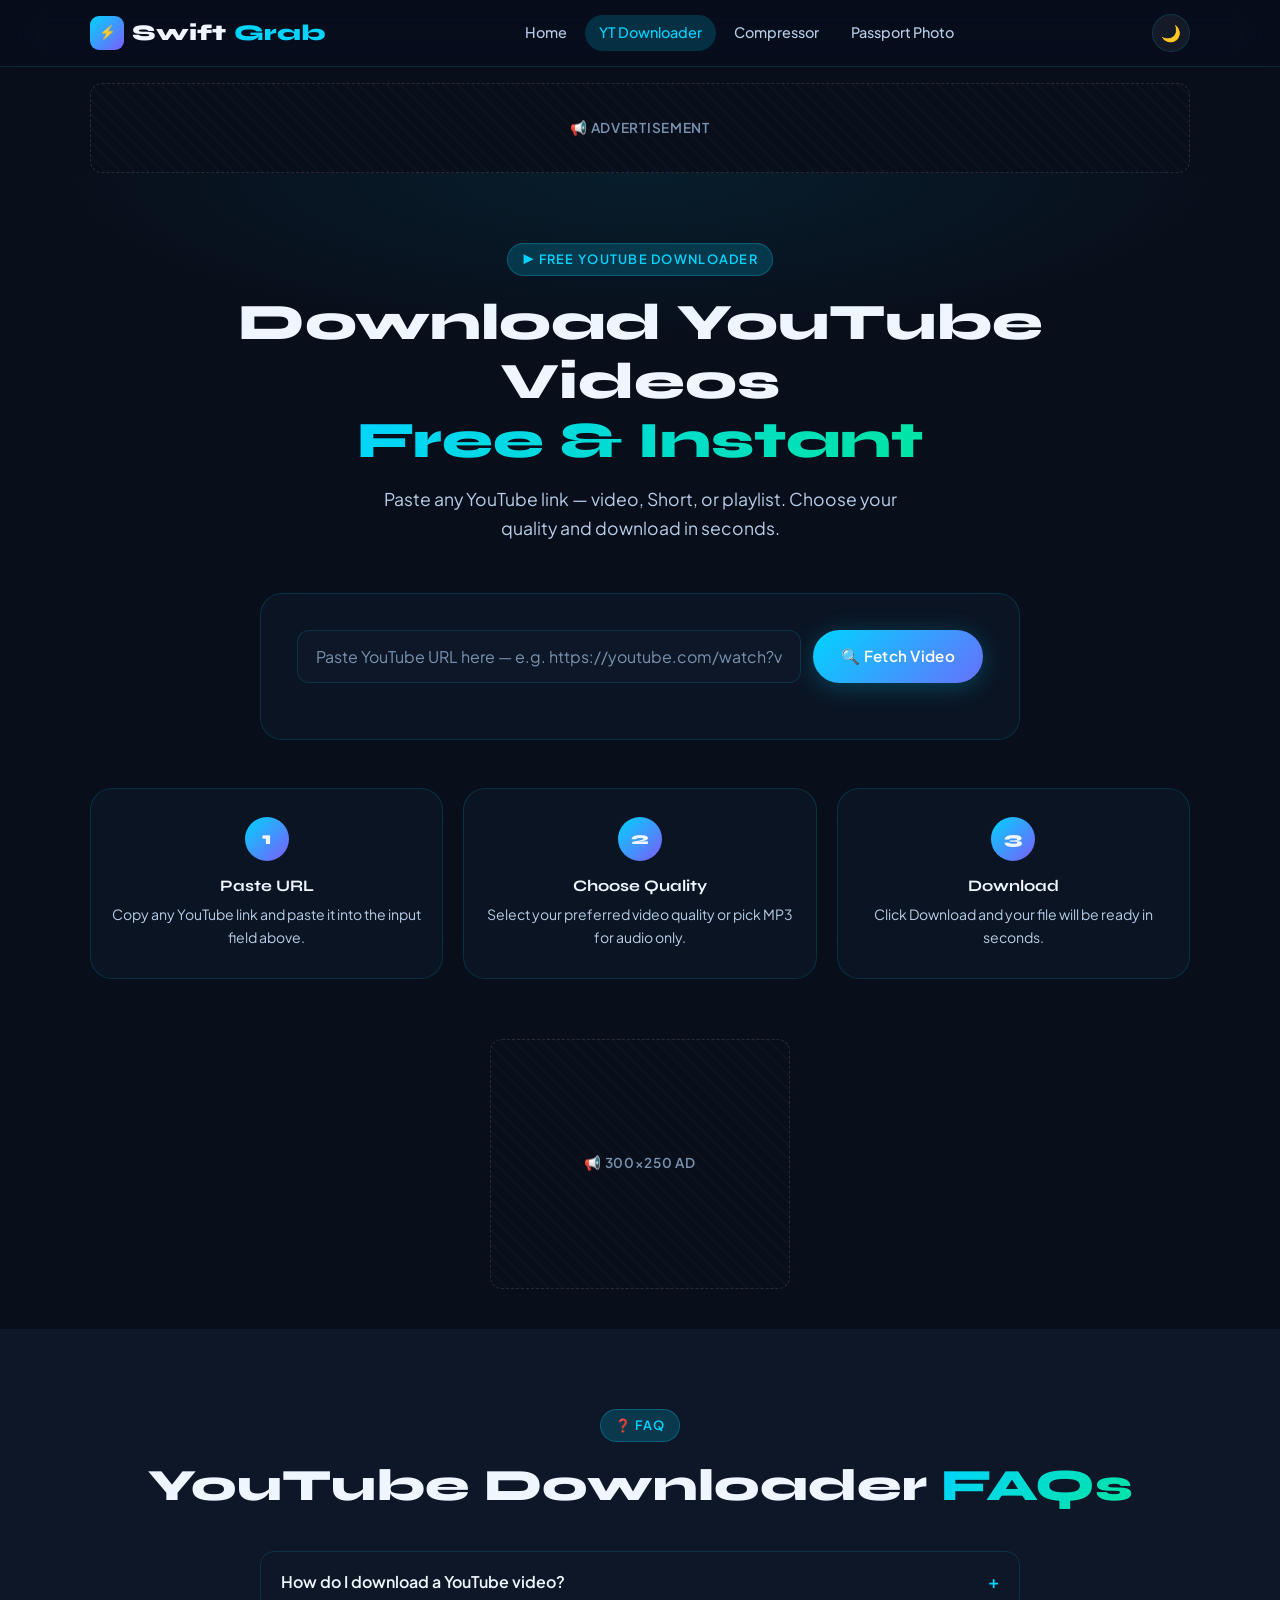
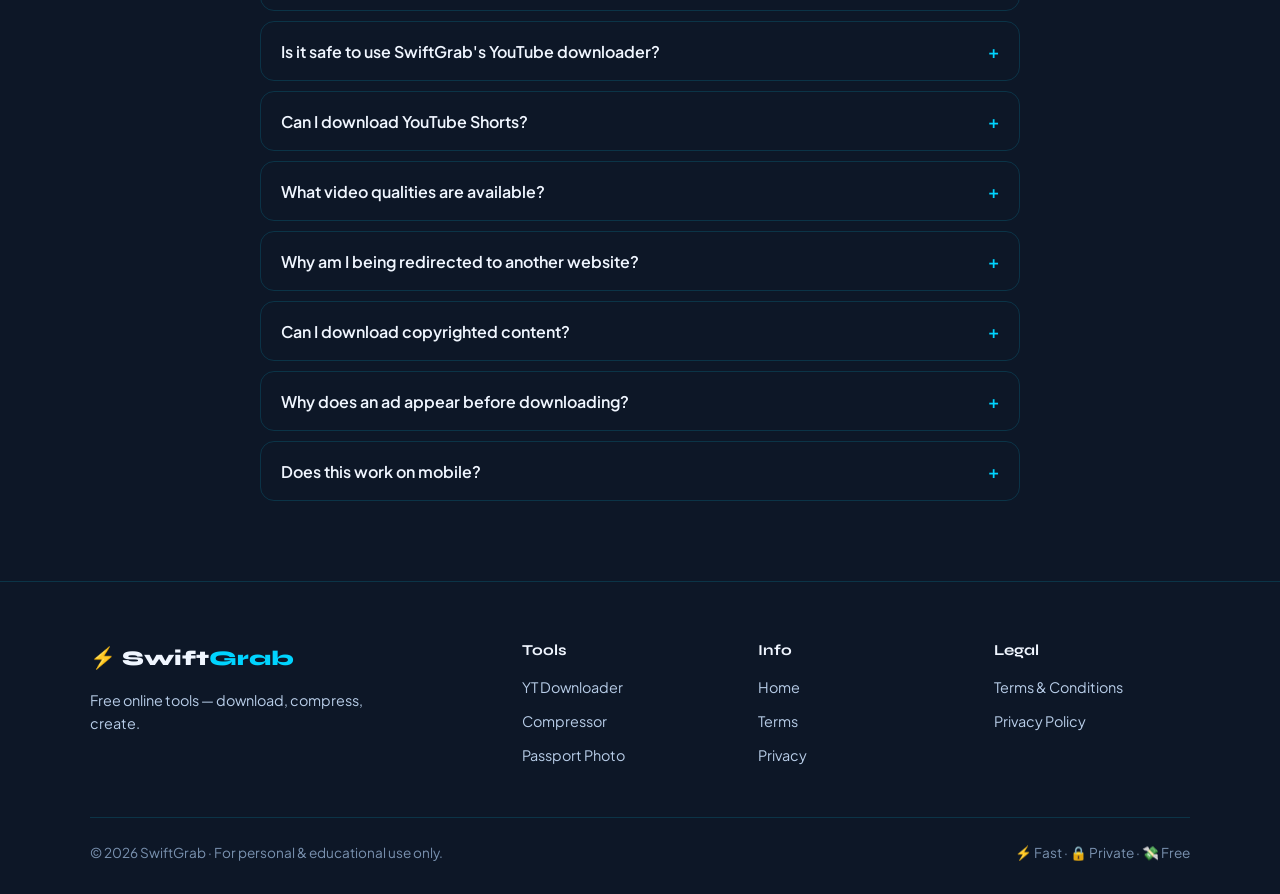
==== youtube.html @ 82a843e1 "Add files via upload" ====
<!DOCTYPE html>
<html lang="en">
<head>
  <meta charset="UTF-8" />
  <meta name="viewport" content="width=device-width, initial-scale=1.0" />
  <title>YouTube Video Downloader — Download HD Videos Free | SwiftGrab</title>
  <meta name="description" content="Download YouTube videos in 144p, 360p, 720p, 1080p or MP3 audio format. Free, fast, no registration required. Works with YouTube Shorts and playlists." />
  <meta name="keywords" content="youtube downloader, download youtube video, youtube to mp3, youtube hd download, free youtube downloader, download shorts" />
  <link rel="canonical" href="https://swiftgrab.app/youtube.html" />
  <meta property="og:title" content="YouTube Downloader — SwiftGrab" />
  <meta property="og:description" content="Download YouTube videos in any quality — free and instant." />
  <script type="application/ld+json">
  {"@context":"https://schema.org","@type":"FAQPage","mainEntity":[
    {"@type":"Question","name":"How do I download a YouTube video?","acceptedAnswer":{"@type":"Answer","text":"Paste the YouTube video URL into SwiftGrab's downloader, click Fetch, choose your desired quality, and click Download."}},
    {"@type":"Question","name":"Is it safe to use YouTube downloaders?","acceptedAnswer":{"@type":"Answer","text":"SwiftGrab is safe to use. We do not install anything on your device and never store your data. We redirect you to trusted download services."}}
  ]}</script>
    <!-- PWA Meta -->
  <link rel="manifest" href="manifest.json" />
  <meta name="theme-color" content="#00d4ff" />
  <meta name="mobile-web-app-capable" content="yes" />
  <meta name="apple-mobile-web-app-capable" content="yes" />
  <meta name="apple-mobile-web-app-status-bar-style" content="black-translucent" />
  <meta name="apple-mobile-web-app-title" content="SwiftGrab" />
  <link rel="apple-touch-icon" href="icons/icon-192.png" />
  <link rel="icon" type="image/png" sizes="192x192" href="icons/icon-192.png" />
  <link rel="stylesheet" href="shared.css" />
  <style>
    /* ── Tool box ── */
    .tool-box {
      background: var(--card-bg); border: 1px solid var(--border);
      border-radius: var(--radius-lg); padding: 36px;
      backdrop-filter: blur(24px); max-width: 760px; margin: 0 auto;
    }
    .url-row {
      display: flex; gap: 12px; margin-bottom: 20px;
    }
    .url-row .input-wrap { flex: 1; }
    .url-row input { border-radius: 12px; padding: 15px 18px; font-size:1rem; }

    /* Preview */
    .preview-box {
      display: none;
      background: var(--navy3); border-radius: var(--radius);
      overflow: hidden; margin-bottom: 24px;
      border: 1px solid var(--border);
      animation: fadeUp .4s ease;
    }
    .preview-box.show { display: block; }
    .preview-inner { display: flex; gap: 0; }
    .preview-thumb {
      width: 200px; flex-shrink: 0; position: relative; overflow: hidden;
    }
    .preview-thumb img { width: 100%; height: 100%; object-fit: cover; display: block; }
    .preview-thumb .play-icon {
      position: absolute; inset: 0; display: flex; align-items: center; justify-content: center;
      background: rgba(0,0,0,.4); font-size: 2.5rem;
    }
    .preview-info { padding: 18px 20px; flex: 1; }
    .preview-info h3 { font-size: 1rem; font-weight: 700; margin-bottom: 8px; color: var(--white); }
    .preview-info .meta { font-size: .82rem; color: var(--white3); margin-bottom: 14px; }
    .yt-badge {
      display: inline-flex; align-items: center; gap: 6px;
      background: #ff0000; color: #fff; border-radius: 6px;
      font-size: .75rem; font-weight: 700; padding: 3px 10px;
    }

    /* Quality buttons */
    .quality-section { margin-bottom: 24px; }
    .quality-label { font-size: .82rem; font-weight: 600; color: var(--white3); text-transform: uppercase; letter-spacing: .08em; margin-bottom: 12px; }
    .quality-grid  { display: flex; flex-wrap: wrap; gap: 10px; }
    .q-btn {
      display: flex; align-items: center; gap: 8px;
      background: var(--navy2); border: 1.5px solid var(--border);
      border-radius: 10px; padding: 11px 18px; cursor: pointer;
      transition: all var(--transition); color: var(--white); font-family: var(--font-body);
    }
    .q-btn:hover, .q-btn.selected {
      border-color: var(--cyan); background: var(--cyan-glow); color: var(--cyan);
    }
    .q-btn .badge {
      font-size: .7rem; background: rgba(255,255,255,.1); border-radius: 4px;
      padding: 2px 6px; font-weight: 700;
    }
    .q-btn.mp3-btn .badge { background: rgba(0,229,160,.15); color: var(--green); }

    /* Download action */
    .dl-action { display: flex; gap: 12px; align-items: center; flex-wrap: wrap; }

    /* Copy link */
    .copy-row { display: flex; gap: 10px; margin-top: 16px; }
    .copy-row input { font-size: .85rem; padding: 10px 14px; }

    /* Steps */
    .steps { display: grid; grid-template-columns: repeat(3,1fr); gap: 20px; margin-top: 48px; }
    .step-card { text-align: center; padding: 28px 20px; }
    .step-num {
      width: 44px; height: 44px; border-radius: 50%; margin: 0 auto 16px;
      display: flex; align-items: center; justify-content: center;
      background: linear-gradient(135deg, var(--cyan), var(--purple));
      font-weight: 800; font-family: var(--font-display); font-size: 1.1rem;
    }
    .step-card h3 { font-size: 1rem; font-weight: 700; margin-bottom: 8px; }
    .step-card p  { font-size: .88rem; color: var(--white2); }

    /* FAQ */
    .faq-grid { display: flex; flex-direction: column; gap: 10px; max-width: 760px; margin: 0 auto; }

    @media(max-width:600px) {
      .url-row { flex-direction: column; }
      .preview-inner { flex-direction: column; }
      .preview-thumb { width: 100%; height: 180px; }
      .steps { grid-template-columns: 1fr; }
      .tool-box { padding: 20px 16px; }
    }
  </style>
</head>
<body>

<!-- ── HEADER ── -->
<header class="site-header">
  <div class="container">
    <nav class="nav">
      <a href="index.html" class="logo">
        <div class="logo-icon">⚡</div>
        Swift<span>Grab</span>
      </a>
      <div class="nav-links">
        <a href="index.html">Home</a>
        <a href="youtube.html" class="active">YT Downloader</a>
        <a href="compress.html">Compressor</a>
        <a href="passport.html">Passport Photo</a>
      </div>
      <div class="nav-actions">
        <button class="theme-btn" onclick="toggleTheme()" title="Toggle theme">🌙</button>
        <button class="hamburger" id="hamburger"><span></span><span></span><span></span></button>
      </div>
    </nav>
  </div>
  <div class="mobile-nav" id="mobile-nav">
    <a href="index.html">🏠 Home</a>
    <a href="youtube.html">▶️ YT Downloader</a>
    <a href="compress.html">🗜️ Image Compressor</a>
    <a href="passport.html">📷 Passport Photo</a>
  </div>
</header>

<!-- ── AD BANNER ── -->
<div class="container" style="padding-top:16px;">
  <div class="ad-banner ad-banner-728">📢 Advertisement</div>
</div>

<!-- ── HERO ── -->
<div class="page-hero">
  <div class="container">
    <div class="section-label">▶️ Free YouTube Downloader</div>
    <h1>Download YouTube Videos<br><span class="grad">Free & Instant</span></h1>
    <p>Paste any YouTube link — video, Short, or playlist. Choose your quality and download in seconds.</p>
  </div>
</div>

<!-- ── MAIN TOOL ── -->
<section style="padding: 0 0 60px;">
  <div class="container">

    <div class="tool-box">
      <!-- URL Input -->
      <div class="url-row">
        <div class="input-wrap" style="flex:1;">
          <input type="url" id="yt-url" placeholder="Paste YouTube URL here — e.g. https://youtube.com/watch?v=..." autocomplete="off" />
        </div>
        <button class="btn btn-primary" id="fetch-btn" style="white-space:nowrap;" onclick="fetchVideo()">
          🔍 Fetch Video
        </button>
      </div>

      <!-- Validation message -->
      <div id="url-error" style="color:#ff5c7a;font-size:.88rem;margin-bottom:12px;display:none;"></div>

      <!-- Preview Box -->
      <div class="preview-box" id="preview-box">
        <div class="preview-inner">
          <div class="preview-thumb">
            <img id="thumb-img" src="" alt="Video thumbnail" loading="lazy" />
            <div class="play-icon">▶</div>
          </div>
          <div class="preview-info">
            <div class="yt-badge">▶ YouTube</div>
            <h3 id="video-title" style="margin-top:10px;">Loading title...</h3>
            <div class="meta" id="video-meta">Video detected • Ready to download</div>
            <div style="font-size:.8rem;color:var(--white3);" id="video-id-show"></div>
          </div>
        </div>
      </div>

      <!-- Quality Selector -->
      <div class="quality-section" id="quality-section" style="display:none;">
        <div class="quality-label">📥 Select Quality</div>
        <div class="quality-grid" id="quality-grid">
          <button class="q-btn" data-quality="144p" onclick="selectQuality(this)">
            🎬 <strong>144p</strong> <span class="badge">Low</span>
          </button>
          <button class="q-btn" data-quality="360p" onclick="selectQuality(this)">
            🎬 <strong>360p</strong> <span class="badge">SD</span>
          </button>
          <button class="q-btn selected" data-quality="720p" onclick="selectQuality(this)">
            🎬 <strong>720p</strong> <span class="badge">HD</span>
          </button>
          <button class="q-btn" data-quality="1080p" onclick="selectQuality(this)">
            🎬 <strong>1080p</strong> <span class="badge">Full HD</span>
          </button>
          <button class="q-btn mp3-btn" data-quality="mp3" onclick="selectQuality(this)">
            🎵 <strong>MP3</strong> <span class="badge">Audio</span>
          </button>
        </div>
      </div>

      <!-- Download Actions -->
      <div id="dl-section" style="display:none;">
        <div class="dl-action">
          <button class="btn btn-primary" style="font-size:1rem;padding:14px 28px;" onclick="startDownload()">
            📥 Download Now
          </button>
          <button class="btn btn-ghost" onclick="copyVideoLink()">
            🔗 Copy Link
          </button>
          <button class="btn btn-ghost" onclick="resetTool()">
            🔄 New Video
          </button>
        </div>

        <!-- Info note -->
        <div style="margin-top:16px;padding:12px 16px;background:rgba(255,193,7,.07);border:1px solid rgba(255,193,7,.2);border-radius:10px;font-size:.85rem;color:#ffd84d;">
          ℹ️ You'll be redirected to a trusted downloader service. An ad may appear briefly before download starts.
        </div>
      </div>
    </div>

    <!-- How it works -->
    <div class="steps">
      <div class="card step-card anim-up d1">
        <div class="step-num">1</div>
        <h3>Paste URL</h3>
        <p>Copy any YouTube link and paste it into the input field above.</p>
      </div>
      <div class="card step-card anim-up d2">
        <div class="step-num">2</div>
        <h3>Choose Quality</h3>
        <p>Select your preferred video quality or pick MP3 for audio only.</p>
      </div>
      <div class="card step-card anim-up d3">
        <div class="step-num">3</div>
        <h3>Download</h3>
        <p>Click Download and your file will be ready in seconds.</p>
      </div>
    </div>
  </div>
</section>

<!-- ── AD SIDEBAR SIMULATION ── -->
<div class="container" style="margin-bottom:40px;">
  <div class="ad-banner ad-banner-300" style="max-width:300px;margin:0 auto;">📢 300×250 Ad</div>
</div>

<!-- ── FAQ ── -->
<section class="section" style="background:var(--navy2);">
  <div class="container">
    <div class="text-center" style="margin-bottom:40px;">
      <div class="section-label">❓ FAQ</div>
      <h2 class="section-title">YouTube Downloader <span class="grad">FAQs</span></h2>
    </div>
    <div class="faq-grid">
      <div class="faq-item"><button class="faq-q">How do I download a YouTube video? <span class="icon">+</span></button><div class="faq-a">Simply paste the YouTube URL into the box above, click "Fetch Video", choose your quality (144p to 1080p or MP3), then click Download. You'll be redirected to our download partner.</div></div>
      <div class="faq-item"><button class="faq-q">Is it safe to use SwiftGrab's YouTube downloader? <span class="icon">+</span></button><div class="faq-a">Yes, completely safe. We don't install anything on your device. We validate the URL client-side and redirect you to a trusted downloader service (SaveFrom.net) to complete the download.</div></div>
      <div class="faq-item"><button class="faq-q">Can I download YouTube Shorts? <span class="icon">+</span></button><div class="faq-a">Absolutely! SwiftGrab supports regular YouTube videos, Shorts, and playlist URLs. Just paste the Shorts link and it works the same way.</div></div>
      <div class="faq-item"><button class="faq-q">What video qualities are available? <span class="icon">+</span></button><div class="faq-a">We offer 144p, 360p, 720p (HD), and 1080p (Full HD) video formats, as well as MP3 audio extraction — all at no cost.</div></div>
      <div class="faq-item"><button class="faq-q">Why am I being redirected to another website? <span class="icon">+</span></button><div class="faq-a">SwiftGrab is a browser-based tool. For actual downloading, we partner with trusted external services that handle the download process. This keeps SwiftGrab fast, lightweight, and free.</div></div>
      <div class="faq-item"><button class="faq-q">Can I download copyrighted content? <span class="icon">+</span></button><div class="faq-a">SwiftGrab is intended for personal and educational use only. Please respect YouTube's Terms of Service and content creators' intellectual property rights. Do not distribute downloaded content.</div></div>
      <div class="faq-item"><button class="faq-q">Why does an ad appear before downloading? <span class="icon">+</span></button><div class="faq-a">Ads help us keep SwiftGrab free for everyone. The ad closes after a few seconds and your download proceeds automatically. We appreciate your support!</div></div>
      <div class="faq-item"><button class="faq-q">Does this work on mobile? <span class="icon">+</span></button><div class="faq-a">Yes! SwiftGrab's YouTube downloader is fully mobile-optimized. It works on Android, iPhone, and any modern mobile browser.</div></div>
    </div>
  </div>
</section>

<!-- ── FOOTER ── -->
<footer class="site-footer">
  <div class="container">
    <div class="footer-grid">
      <div>
        <div class="footer-logo-text">⚡ Swift<span style="color:var(--cyan)">Grab</span></div>
        <p style="font-size:.9rem;color:var(--white2);max-width:280px;">Free online tools — download, compress, create.</p>
      </div>
      <div class="footer-col"><h4>Tools</h4><ul class="footer-links"><li><a href="youtube.html">YT Downloader</a></li><li><a href="compress.html">Compressor</a></li><li><a href="passport.html">Passport Photo</a></li></ul></div>
      <div class="footer-col"><h4>Info</h4><ul class="footer-links"><li><a href="index.html">Home</a></li><li><a href="terms.html">Terms</a></li><li><a href="privacy.html">Privacy</a></li></ul></div>
      <div class="footer-col"><h4>Legal</h4><ul class="footer-links"><li><a href="terms.html">Terms & Conditions</a></li><li><a href="privacy.html">Privacy Policy</a></li></ul></div>
    </div>
    <div class="footer-bottom">
      <p>© 2026 SwiftGrab · For personal & educational use only.</p>
      <p>⚡ Fast · 🔒 Private · 💸 Free</p>
    </div>
  </div>
</footer>

<!-- ── AD MODAL ── -->
<div class="modal-overlay" id="ad-modal">
  <div class="modal-box">
    <button class="modal-close" id="ad-close-btn">✕</button>
    <div style="text-align:center;margin-bottom:20px;">
      <div style="font-size:.75rem;font-weight:700;letter-spacing:.1em;text-transform:uppercase;color:var(--white3);margin-bottom:4px;">Advertisement</div>
      <h3 style="font-size:1.1rem;font-weight:700;">Preparing your download...</h3>
    </div>
    <!-- Fake ad banner -->
    <div class="ad-banner ad-banner-300" style="margin-bottom:20px;">
      📢 Your Ad Here — 300×250
    </div>
    <div style="text-align:center;">
      <div style="font-size:.85rem;color:var(--white2);margin-bottom:12px;" id="ad-timer">Close in 3s</div>
      <div class="progress-wrap" style="max-width:200px;margin:0 auto 16px;">
        <div class="progress-bar" id="ad-progress" style="width:0%;"></div>
      </div>
      <p style="font-size:.8rem;color:var(--white3);">Ads keep SwiftGrab free for everyone. Thank you! 🙏</p>
    </div>
  </div>
</div>

<div id="toast-container"></div>
<script src="shared.js"></script>
<script src="pwa.js"></script>
<script>
/* ── YouTube Downloader Logic ── */

let selectedQuality = '720p';
let currentVideoUrl = '';
let currentVideoId  = '';

// Fetch video preview
function fetchVideo() {
  const input = document.getElementById('yt-url');
  const url   = input.value.trim();
  const errEl = document.getElementById('url-error');

  // Reset error
  errEl.style.display = 'none';
  errEl.textContent = '';

  if (!url) {
    errEl.textContent = '⚠️ Please enter a YouTube URL first.';
    errEl.style.display = 'block';
    input.focus();
    return;
  }

  if (!isValidYouTubeUrl(url)) {
    errEl.textContent = '❌ Invalid URL. Please enter a valid YouTube link (youtube.com or youtu.be).';
    errEl.style.display = 'block';
    return;
  }

  const videoId = extractYouTubeId(url);
  if (!videoId) {
    errEl.textContent = '❌ Could not extract video ID. Please check the URL format.';
    errEl.style.display = 'block';
    return;
  }

  currentVideoUrl = url;
  currentVideoId  = videoId;

  // Show loading state on button
  const btn = document.getElementById('fetch-btn');
  btn.innerHTML = '<span class="spinner"></span> Fetching...';
  btn.disabled = true;

  // Simulate fetch delay (thumbnail load)
  setTimeout(() => {
    showPreview(videoId, url);
    btn.innerHTML = '🔍 Fetch Video';
    btn.disabled  = false;
  }, 900);
}

function showPreview(videoId, url) {
  // Thumbnail from YouTube CDN
  const thumb = `https://img.youtube.com/vi/${videoId}/maxresdefault.jpg`;
  document.getElementById('thumb-img').src = thumb;
  document.getElementById('thumb-img').onerror = function() {
    this.src = `https://img.youtube.com/vi/${videoId}/hqdefault.jpg`;
  };

  // Title simulation (real title needs backend/API)
  const titles = [
    'Amazing Video — Watch Now',
    'Top 10 Things You Must Know',
    'How To Master This Skill Fast',
    'Viral Video 2024',
    'This Will Change Your Life'
  ];
  const title = titles[Math.floor(Math.random() * titles.length)];
  document.getElementById('video-title').textContent = title;
  document.getElementById('video-meta').textContent  = `ID: ${videoId} · Ready to download`;
  document.getElementById('video-id-show').textContent = url.length > 50 ? url.slice(0,55)+'…' : url;

  // Show sections
  document.getElementById('preview-box').classList.add('show');
  document.getElementById('quality-section').style.display = 'block';
  document.getElementById('dl-section').style.display = 'block';

  // Scroll to preview
  document.getElementById('preview-box').scrollIntoView({ behavior: 'smooth', block: 'nearest' });
  showToast('✅ Video found! Choose quality and download.', 'success');
}

function selectQuality(btn) {
  document.querySelectorAll('.q-btn').forEach(b => b.classList.remove('selected'));
  btn.classList.add('selected');
  selectedQuality = btn.dataset.quality;
}

async function startDownload() {
  if (!currentVideoUrl) {
    showToast('Please fetch a video first.', 'warn');
    return;
  }

  // Show ad modal, wait for close
  animateAdProgress();
  await showAdModal({ seconds: 3 });

  // Redirect to SaveFrom.net
  const encoded = encodeURIComponent(currentVideoUrl);
  const redirectUrl = `https://en.savefrom.net/#url=${encoded}`;

  showToast('🚀 Redirecting to download...', 'info', 2500);

  // Small delay for toast visibility
  setTimeout(() => {
    window.open(redirectUrl, '_blank');
  }, 600);
}

function animateAdProgress() {
  const bar = document.getElementById('ad-progress');
  if (!bar) return;
  bar.style.width = '0%';
  let pct = 0;
  const interval = setInterval(() => {
    pct += 2.2;
    bar.style.width = Math.min(pct, 100) + '%';
    if (pct >= 100) clearInterval(interval);
  }, 66);
}

function copyVideoLink() {
  if (!currentVideoUrl) { showToast('No video loaded yet.', 'warn'); return; }
  copyToClipboard(currentVideoUrl, '🔗 Video link copied to clipboard!');
}

function resetTool() {
  document.getElementById('yt-url').value = '';
  document.getElementById('preview-box').classList.remove('show');
  document.getElementById('quality-section').style.display = 'none';
  document.getElementById('dl-section').style.display = 'none';
  document.getElementById('url-error').style.display = 'none';
  currentVideoUrl = ''; currentVideoId = '';
  // Re-select 720p default
  document.querySelectorAll('.q-btn').forEach(b => b.classList.remove('selected'));
  document.querySelector('[data-quality="720p"]').classList.add('selected');
  selectedQuality = '720p';
}

// Allow pressing Enter to fetch
document.addEventListener('DOMContentLoaded', () => {
  document.getElementById('yt-url').addEventListener('keydown', e => {
    if (e.key === 'Enter') fetchVideo();
  });
});
</script>
</body>
</html>
---- shared.css ----
/* ============================================================
   SwiftGrab — Shared Styles
   Brand: Deep navy + electric cyan + warm white
   Font: Syne (display) + Plus Jakarta Sans (body)
   ============================================================ */

@import url('https://fonts.googleapis.com/css2?family=Syne:wght@400;600;700;800&family=Plus+Jakarta+Sans:wght@300;400;500;600;700&display=swap');

/* ── Reset & Root ── */
*, *::before, *::after { box-sizing: border-box; margin: 0; padding: 0; }

:root {
  --navy:      #080e1a;
  --navy2:     #0d1727;
  --navy3:     #162035;
  --cyan:      #00d4ff;
  --cyan2:     #00b8e0;
  --cyan-glow: rgba(0,212,255,.18);
  --green:     #00e5a0;
  --purple:    #7c5cfc;
  --white:     #f0f6ff;
  --white2:    #b8cde8;
  --white3:    #7a92b0;
  --card-bg:   rgba(13,23,39,.75);
  --border:    rgba(0,212,255,.15);
  --radius:    14px;
  --radius-lg: 22px;
  --shadow:    0 8px 40px rgba(0,0,0,.45);
  --font-display: 'Syne', sans-serif;
  --font-body:    'Plus Jakarta Sans', sans-serif;
  --transition:   .22s cubic-bezier(.4,0,.2,1);
}

html { scroll-behavior: smooth; }

body {
  font-family: var(--font-body);
  background: var(--navy);
  color: var(--white);
  min-height: 100vh;
  line-height: 1.65;
  -webkit-font-smoothing: antialiased;
  overflow-x: hidden;
}

/* ── Typography ── */
h1,h2,h3,h4 { font-family: var(--font-display); line-height: 1.15; }
a { color: var(--cyan); text-decoration: none; transition: color var(--transition); }
a:hover { color: var(--cyan2); }
p { color: var(--white2); }

/* ── Utility ── */
.container { max-width: 1140px; margin: 0 auto; padding: 0 20px; }
.section    { padding: 80px 0; }
.flex       { display: flex; align-items: center; }
.gap-2      { gap: 8px; }
.gap-4      { gap: 16px; }
.gap-6      { gap: 24px; }
.grid       { display: grid; }
.text-center{ text-align: center; }

/* ── Gradient text ── */
.grad {
  background: linear-gradient(135deg, var(--cyan) 0%, var(--green) 100%);
  -webkit-background-clip: text;
  -webkit-text-fill-color: transparent;
  background-clip: text;
}

/* ── Buttons ── */
.btn {
  display: inline-flex; align-items: center; justify-content: center; gap: 8px;
  font-family: var(--font-body); font-weight: 600; font-size: .95rem;
  padding: 12px 28px; border-radius: 100px; border: none;
  cursor: pointer; transition: all var(--transition); letter-spacing: .02em;
  text-decoration: none;
}
.btn-primary {
  background: linear-gradient(135deg, var(--cyan) 0%, var(--purple) 120%);
  color: #fff; box-shadow: 0 4px 24px rgba(0,212,255,.25);
}
.btn-primary:hover {
  transform: translateY(-2px); box-shadow: 0 8px 32px rgba(0,212,255,.4);
  color: #fff;
}
.btn-outline {
  background: transparent; color: var(--cyan);
  border: 1.5px solid var(--cyan); backdrop-filter: blur(8px);
}
.btn-outline:hover {
  background: var(--cyan-glow); color: var(--cyan);
  transform: translateY(-2px);
}
.btn-ghost {
  background: rgba(255,255,255,.06); color: var(--white);
  border: 1.5px solid var(--border);
}
.btn-ghost:hover {
  background: rgba(255,255,255,.11); color: var(--cyan);
}
.btn:active { transform: scale(.97); }

/* ── Cards ── */
.card {
  background: var(--card-bg);
  border: 1px solid var(--border);
  border-radius: var(--radius-lg);
  padding: 28px;
  backdrop-filter: blur(20px);
  transition: all var(--transition);
  position: relative; overflow: hidden;
}
.card::before {
  content: ''; position: absolute; inset: 0;
  background: linear-gradient(135deg, var(--cyan-glow) 0%, transparent 60%);
  opacity: 0; transition: opacity var(--transition);
}
.card:hover { transform: translateY(-4px); border-color: rgba(0,212,255,.35); }
.card:hover::before { opacity: 1; }

/* ── Header / Nav ── */
.site-header {
  position: sticky; top: 0; z-index: 900;
  background: rgba(8,14,26,.85);
  backdrop-filter: blur(20px) saturate(180%);
  border-bottom: 1px solid var(--border);
  padding: 14px 0;
}
.nav { display: flex; align-items: center; justify-content: space-between; gap: 20px; }

.logo {
  font-family: var(--font-display); font-size: 1.4rem; font-weight: 800;
  color: var(--white); text-decoration: none; display: flex; align-items: center; gap: 8px;
}
.logo-icon {
  width: 34px; height: 34px; border-radius: 9px;
  background: linear-gradient(135deg, var(--cyan), var(--purple));
  display: flex; align-items: center; justify-content: center;
  font-size: .85rem; flex-shrink: 0;
}
.logo span { color: var(--cyan); }

.nav-links { display: flex; align-items: center; gap: 4px; }
.nav-links a {
  color: var(--white2); font-size: .9rem; font-weight: 500;
  padding: 6px 14px; border-radius: 100px;
  transition: all var(--transition); text-decoration: none;
}
.nav-links a:hover, .nav-links a.active {
  color: var(--cyan); background: var(--cyan-glow);
}

.nav-actions { display: flex; align-items: center; gap: 10px; }

/* Dark mode toggle */
.theme-btn {
  width: 38px; height: 38px; border-radius: 50%;
  background: rgba(255,255,255,.06); border: 1px solid var(--border);
  cursor: pointer; display: flex; align-items: center; justify-content: center;
  font-size: 1rem; transition: all var(--transition); color: var(--white);
}
.theme-btn:hover { background: var(--cyan-glow); color: var(--cyan); }

/* Hamburger */
.hamburger {
  display: none; flex-direction: column; gap: 5px;
  background: none; border: none; cursor: pointer; padding: 6px;
}
.hamburger span {
  display: block; width: 22px; height: 2px;
  background: var(--white); border-radius: 2px;
  transition: all var(--transition);
}

/* Mobile nav */
.mobile-nav {
  display: none; flex-direction: column; gap: 4px;
  padding: 12px 16px 16px;
  border-top: 1px solid var(--border);
  background: rgba(8,14,26,.97);
}
.mobile-nav.open { display: flex; }
.mobile-nav a {
  color: var(--white2); padding: 10px 14px; border-radius: 10px;
  font-weight: 500; transition: all var(--transition); text-decoration: none;
}
.mobile-nav a:hover { color: var(--cyan); background: var(--cyan-glow); }

/* ── Section headings ── */
.section-label {
  display: inline-flex; align-items: center; gap: 7px;
  font-size: .8rem; font-weight: 600; letter-spacing: .1em;
  text-transform: uppercase; color: var(--cyan);
  background: var(--cyan-glow); padding: 5px 14px; border-radius: 100px;
  border: 1px solid rgba(0,212,255,.25); margin-bottom: 18px;
}
.section-title { font-size: clamp(1.9rem, 4vw, 2.8rem); font-weight: 800; margin-bottom: 14px; }
.section-sub   { font-size: 1.05rem; color: var(--white2); max-width: 560px; }

/* ── Input ── */
.input-wrap {
  position: relative;
}
.input-wrap input, .input-wrap select, textarea {
  width: 100%; background: var(--navy2);
  border: 1.5px solid var(--border); border-radius: 12px;
  padding: 14px 18px; color: var(--white); font-family: var(--font-body);
  font-size: .95rem; outline: none; transition: border-color var(--transition);
}
.input-wrap input::placeholder { color: var(--white3); }
.input-wrap input:focus, .input-wrap select:focus {
  border-color: var(--cyan); box-shadow: 0 0 0 3px var(--cyan-glow);
}
select option { background: var(--navy2); }

/* ── Ad Placeholder ── */
.ad-banner {
  background: repeating-linear-gradient(
    45deg, rgba(255,255,255,.02) 0px, rgba(255,255,255,.02) 2px,
    transparent 2px, transparent 10px);
  border: 1.5px dashed rgba(255,255,255,.12);
  border-radius: 12px; display: flex; align-items: center; justify-content: center;
  color: var(--white3); font-size: .85rem; letter-spacing: .05em;
  text-transform: uppercase; font-weight: 600; gap: 8px;
}
.ad-banner-728 { height: 90px; }
.ad-banner-300 { height: 250px; }

/* ── Modal / Ad Popup ── */
.modal-overlay {
  position: fixed; inset: 0; z-index: 9999;
  background: rgba(0,0,0,.75); backdrop-filter: blur(8px);
  display: flex; align-items: center; justify-content: center;
  opacity: 0; pointer-events: none;
  transition: opacity .3s;
}
.modal-overlay.open { opacity: 1; pointer-events: all; }
.modal-box {
  background: var(--navy2); border: 1px solid var(--border);
  border-radius: var(--radius-lg); padding: 32px; max-width: 480px; width: 90%;
  transform: translateY(20px) scale(.97);
  transition: transform .3s cubic-bezier(.34,1.56,.64,1);
  position: relative;
}
.modal-overlay.open .modal-box { transform: none; }
.modal-close {
  position: absolute; top: 14px; right: 14px;
  width: 32px; height: 32px; border-radius: 50%;
  background: rgba(255,255,255,.08); border: 1px solid var(--border);
  color: var(--white); cursor: pointer; font-size: 1rem;
  display: flex; align-items: center; justify-content: center;
  transition: all var(--transition);
}
.modal-close:hover { background: rgba(255,255,255,.15); }

/* ── Toast ── */
#toast-container {
  position: fixed; bottom: 24px; right: 24px; z-index: 99999;
  display: flex; flex-direction: column; gap: 10px;
}
.toast {
  display: flex; align-items: center; gap: 10px;
  background: var(--navy3); border: 1px solid var(--border);
  border-left: 3px solid var(--cyan); border-radius: 10px;
  padding: 13px 18px; font-size: .9rem; font-weight: 500;
  box-shadow: var(--shadow); min-width: 260px; max-width: 360px;
  animation: toastIn .35s cubic-bezier(.34,1.56,.64,1);
}
.toast.success { border-left-color: var(--green); }
.toast.error   { border-left-color: #ff5c7a; }
@keyframes toastIn { from { opacity:0; transform: translateX(30px); } to { opacity:1; transform:none; } }
@keyframes toastOut { to { opacity:0; transform: translateX(30px); } }

/* ── FAQ ── */
.faq-item {
  border: 1px solid var(--border); border-radius: var(--radius);
  overflow: hidden; transition: border-color var(--transition);
}
.faq-item:hover { border-color: rgba(0,212,255,.3); }
.faq-q {
  width: 100%; background: none; border: none; color: var(--white);
  font-family: var(--font-body); font-size: 1rem; font-weight: 600;
  padding: 18px 20px; text-align: left; cursor: pointer;
  display: flex; align-items: center; justify-content: space-between; gap: 12px;
}
.faq-q .icon { font-size: 1.1rem; color: var(--cyan); flex-shrink: 0; transition: transform var(--transition); }
.faq-q.open .icon { transform: rotate(45deg); }
.faq-a {
  max-height: 0; overflow: hidden;
  transition: max-height .4s cubic-bezier(.4,0,.2,1), padding var(--transition);
  padding: 0 20px; color: var(--white2); font-size: .95rem;
}
.faq-a.open { max-height: 300px; padding: 0 20px 18px; }

/* ── Footer ── */
.site-footer {
  border-top: 1px solid var(--border);
  padding: 60px 0 30px;
  background: var(--navy2);
}
.footer-grid {
  display: grid;
  grid-template-columns: 2fr 1fr 1fr 1fr;
  gap: 40px; margin-bottom: 48px;
}
.footer-logo-text { font-family: var(--font-display); font-weight: 800; font-size: 1.3rem; margin-bottom: 12px; }
.footer-links { list-style: none; display: flex; flex-direction: column; gap: 8px; }
.footer-links li a { color: var(--white2); font-size: .9rem; transition: color var(--transition); }
.footer-links li a:hover { color: var(--cyan); }
.footer-col h4 { font-family: var(--font-display); font-size: .95rem; font-weight: 700; color: var(--white); margin-bottom: 14px; }
.footer-bottom { border-top: 1px solid var(--border); padding-top: 24px; display: flex; align-items: center; justify-content: space-between; flex-wrap: wrap; gap: 10px; }
.footer-bottom p { font-size: .85rem; color: var(--white3); }

/* ── Progress bar ── */
.progress-wrap { background: rgba(255,255,255,.07); border-radius: 100px; height: 8px; overflow: hidden; }
.progress-bar  { height: 100%; border-radius: 100px; background: linear-gradient(90deg, var(--cyan), var(--green)); transition: width .4s ease; }

/* ── Spinner ── */
.spinner {
  width: 22px; height: 22px; border-radius: 50%;
  border: 2.5px solid rgba(255,255,255,.15);
  border-top-color: var(--cyan);
  animation: spin .7s linear infinite; display: inline-block;
}
@keyframes spin { to { transform: rotate(360deg); } }

/* ── Page hero (inner pages) ── */
.page-hero {
  padding: 70px 0 50px;
  text-align: center;
  position: relative;
}
.page-hero::before {
  content:''; position: absolute; inset: 0;
  background: radial-gradient(ellipse 70% 60% at 50% 0%, rgba(0,212,255,.08) 0%, transparent 70%);
  pointer-events: none;
}
.page-hero h1 { font-size: clamp(2rem, 5vw, 3.2rem); font-weight: 800; margin-bottom: 14px; }
.page-hero p  { font-size: 1.1rem; color: var(--white2); max-width: 560px; margin: 0 auto; }

/* ── Responsive ── */
@media (max-width: 900px) {
  .footer-grid { grid-template-columns: 1fr 1fr; }
  .nav-links { display: none; }
  .hamburger { display: flex; }
}
@media (max-width: 600px) {
  .footer-grid { grid-template-columns: 1fr; }
  .section { padding: 56px 0; }
  .footer-bottom { flex-direction: column; text-align: center; }
}

/* ── Light mode ── */
body.light {
  --navy:    #f2f7ff;
  --navy2:   #e8f0fb;
  --navy3:   #dce8f7;
  --white:   #0f1c2e;
  --white2:  #3a5070;
  --white3:  #7090b0;
  --card-bg: rgba(255,255,255,.85);
  --border:  rgba(0,150,200,.18);
  --shadow:  0 8px 40px rgba(0,50,100,.12);
}
body.light .site-header { background: rgba(242,247,255,.9); }
body.light .site-footer  { background: var(--navy2); }
body.light .ad-banner    { background: repeating-linear-gradient(45deg,rgba(0,0,0,.02) 0,rgba(0,0,0,.02) 2px,transparent 2px,transparent 10px); }
body.light .faq-q { color: var(--white); }

/* ── Animations ── */
@keyframes fadeUp { from { opacity:0; transform: translateY(28px); } to { opacity:1; transform:none; } }
.anim-up { opacity: 0; animation: fadeUp .65s cubic-bezier(.4,0,.2,1) forwards; }
.anim-up.d1 { animation-delay: .1s; } .anim-up.d2 { animation-delay: .2s; }
.anim-up.d3 { animation-delay: .3s; } .anim-up.d4 { animation-delay: .4s; }

@keyframes pulse-glow {
  0%, 100% { box-shadow: 0 0 20px rgba(0,212,255,.2); }
  50%       { box-shadow: 0 0 40px rgba(0,212,255,.45); }
}

/* ── Testimonials ── */
.testimonial-card {
  background: var(--card-bg); border: 1px solid var(--border);
  border-radius: var(--radius-lg); padding: 26px;
  backdrop-filter: blur(20px);
}
.stars { color: #ffd84d; font-size: 1rem; letter-spacing: 2px; margin-bottom: 12px; }
.testimonial-text { color: var(--white2); font-size: .95rem; margin-bottom: 18px; }
.testimonial-author { display: flex; align-items: center; gap: 12px; }
.avatar {
  width: 42px; height: 42px; border-radius: 50%;
  display: flex; align-items: center; justify-content: center;
  font-size: 1.1rem; font-weight: 700; font-family: var(--font-display);
}

/* ── Result box ── */
.result-box {
  background: var(--navy3); border: 1px solid var(--border);
  border-radius: var(--radius-lg); padding: 24px;
}
.stat-row { display: flex; justify-content: space-between; align-items: center; padding: 8px 0; border-bottom: 1px solid var(--border); }
.stat-row:last-child { border-bottom: none; }
.stat-label { color: var(--white3); font-size: .88rem; }
.stat-val   { font-weight: 700; font-size: .95rem; }

/* ============================================================
   SwiftGrab — PWA Styles
   Added: 2026 | App-mode UI, bottom nav, splash screen
   ============================================================ */

/* ── Splash Screen ── */
#sg-splash {
  position: fixed; inset: 0; z-index: 99999;
  background: var(--navy);
  display: flex; align-items: center; justify-content: center;
  transition: opacity .5s ease, transform .5s ease;
}
#sg-splash.sg-splash-fade {
  opacity: 0;
  pointer-events: none;
}
.sg-splash-inner {
  text-align: center;
  animation: splashIn .5s cubic-bezier(.34,1.56,.64,1) both;
}
@keyframes splashIn {
  from { opacity: 0; transform: scale(.8) translateY(20px); }
  to   { opacity: 1; transform: none; }
}
.sg-splash-icon {
  width: 90px; height: 90px; border-radius: 24px;
  background: linear-gradient(135deg, var(--cyan), var(--purple));
  display: flex; align-items: center; justify-content: center;
  font-size: 2.8rem; margin: 0 auto 18px;
  box-shadow: 0 0 60px rgba(0,212,255,.4);
  animation: splashGlow 1.5s ease-in-out infinite;
}
@keyframes splashGlow {
  0%,100% { box-shadow: 0 0 40px rgba(0,212,255,.3); }
  50%      { box-shadow: 0 0 70px rgba(0,212,255,.6); }
}
.sg-splash-name {
  font-family: var(--font-display); font-size: 2rem; font-weight: 800;
  color: var(--white); margin-bottom: 28px;
}
.sg-splash-name span { color: var(--cyan); }
.sg-splash-loader {
  width: 160px; height: 3px; background: rgba(255,255,255,.1);
  border-radius: 100px; margin: 0 auto; overflow: hidden;
}
.sg-splash-bar {
  height: 100%;
  background: linear-gradient(90deg, var(--cyan), var(--purple));
  border-radius: 100px;
  animation: splashLoad 1.3s ease forwards;
}
@keyframes splashLoad {
  from { width: 0; }
  to   { width: 100%; }
}

/* ── Bottom Navigation (PWA only) ── */
#pwa-bottom-nav {
  position: fixed; bottom: 0; left: 0; right: 0;
  height: calc(64px + env(safe-area-inset-bottom));
  padding-bottom: env(safe-area-inset-bottom);
  z-index: 1000;
  background: rgba(8,14,26,.95);
  backdrop-filter: blur(20px) saturate(180%);
  border-top: 1px solid var(--border);
  display: flex; align-items: stretch;
  box-shadow: 0 -8px 32px rgba(0,0,0,.4);
}
.pwa-nav-item {
  flex: 1; display: flex; flex-direction: column;
  align-items: center; justify-content: center; gap: 4px;
  color: var(--white3); text-decoration: none;
  font-size: .68rem; font-weight: 600; letter-spacing: .02em;
  padding: 8px 4px; border-radius: 0;
  transition: color var(--transition), background var(--transition);
  position: relative;
}
.pwa-nav-item::before {
  content: '';
  position: absolute; top: 0; left: 20%; right: 20%; height: 2px;
  background: var(--cyan); border-radius: 0 0 4px 4px;
  opacity: 0; transition: opacity var(--transition);
}
.pwa-nav-item.active {
  color: var(--cyan);
}
.pwa-nav-item.active::before { opacity: 1; }
.pwa-nav-item:hover { color: var(--white2); background: rgba(255,255,255,.04); }
.pwa-nav-icon { font-size: 1.4rem; line-height: 1; }
.pwa-nav-label { font-size: .65rem; font-weight: 600; }

/* ── PWA Mode — header simplification ── */
body.pwa-mode .site-header {
  background: rgba(8,14,26,.98);
  border-bottom: 1px solid rgba(0,212,255,.2);
}
body.pwa-mode .site-header { padding: 10px 0; }

/* Safe area support for header in PWA */
body.pwa-mode .site-header {
  padding-top: calc(10px + env(safe-area-inset-top));
}

/* ── Install App Button ── */
#pwa-install-btn {
  display: none;
  align-items: center; gap: 10px;
  background: linear-gradient(135deg, rgba(0,212,255,.15), rgba(124,92,252,.15));
  border: 1.5px solid rgba(0,212,255,.4);
  color: var(--cyan);
  padding: 11px 24px; border-radius: 100px;
  font-family: var(--font-body); font-size: .9rem; font-weight: 700;
  cursor: pointer; letter-spacing: .02em;
  transition: all .3s cubic-bezier(.34,1.56,.64,1);
  position: relative; overflow: hidden;
  animation: installPulse 2.5s ease-in-out infinite;
}
@keyframes installPulse {
  0%,100% { box-shadow: 0 0 0 0 rgba(0,212,255,.0), 0 4px 16px rgba(0,212,255,.15); }
  50%      { box-shadow: 0 0 0 6px rgba(0,212,255,.08), 0 4px 24px rgba(0,212,255,.3); }
}
#pwa-install-btn::before {
  content: ''; position: absolute; inset: 0;
  background: linear-gradient(135deg, rgba(0,212,255,.1), rgba(124,92,252,.1));
  opacity: 0; transition: opacity .2s;
}
#pwa-install-btn:hover {
  transform: translateY(-2px) scale(1.02);
  border-color: var(--cyan);
  color: var(--white);
}
#pwa-install-btn:hover::before { opacity: 1; }
#pwa-install-btn:active { transform: scale(.97); }
.pwa-btn-visible {
  animation: installReveal .5s cubic-bezier(.34,1.56,.64,1) both, installPulse 2.5s ease-in-out 0.5s infinite !important;
}
@keyframes installReveal {
  from { opacity: 0; transform: translateY(12px) scale(.9); }
  to   { opacity: 1; transform: none; }
}
.pwa-btn-hiding {
  animation: installHide .4s ease forwards !important;
}
@keyframes installHide {
  to { opacity: 0; transform: translateY(8px) scale(.95); }
}

/* Install section in hero */
.hero-install-row {
  margin-top: 16px;
  animation: fadeUp .6s ease .45s both;
}

/* ── PWA page-level adjustments ── */
@media (display-mode: standalone) {
  body { overscroll-behavior: none; }

  /* Add safe-area padding */
  .site-header {
    padding-top: calc(14px + env(safe-area-inset-top));
  }

  /* Larger tap targets in app mode */
  .btn { min-height: 48px; }
  .pwa-nav-item { min-height: 48px; }

  /* Remove hover effects that feel weird on touch */
  .card:hover { transform: none; }
}

/* ── PWA toast position (above bottom nav) ── */
body.pwa-mode #toast-container {
  bottom: calc(80px + env(safe-area-inset-bottom));
}
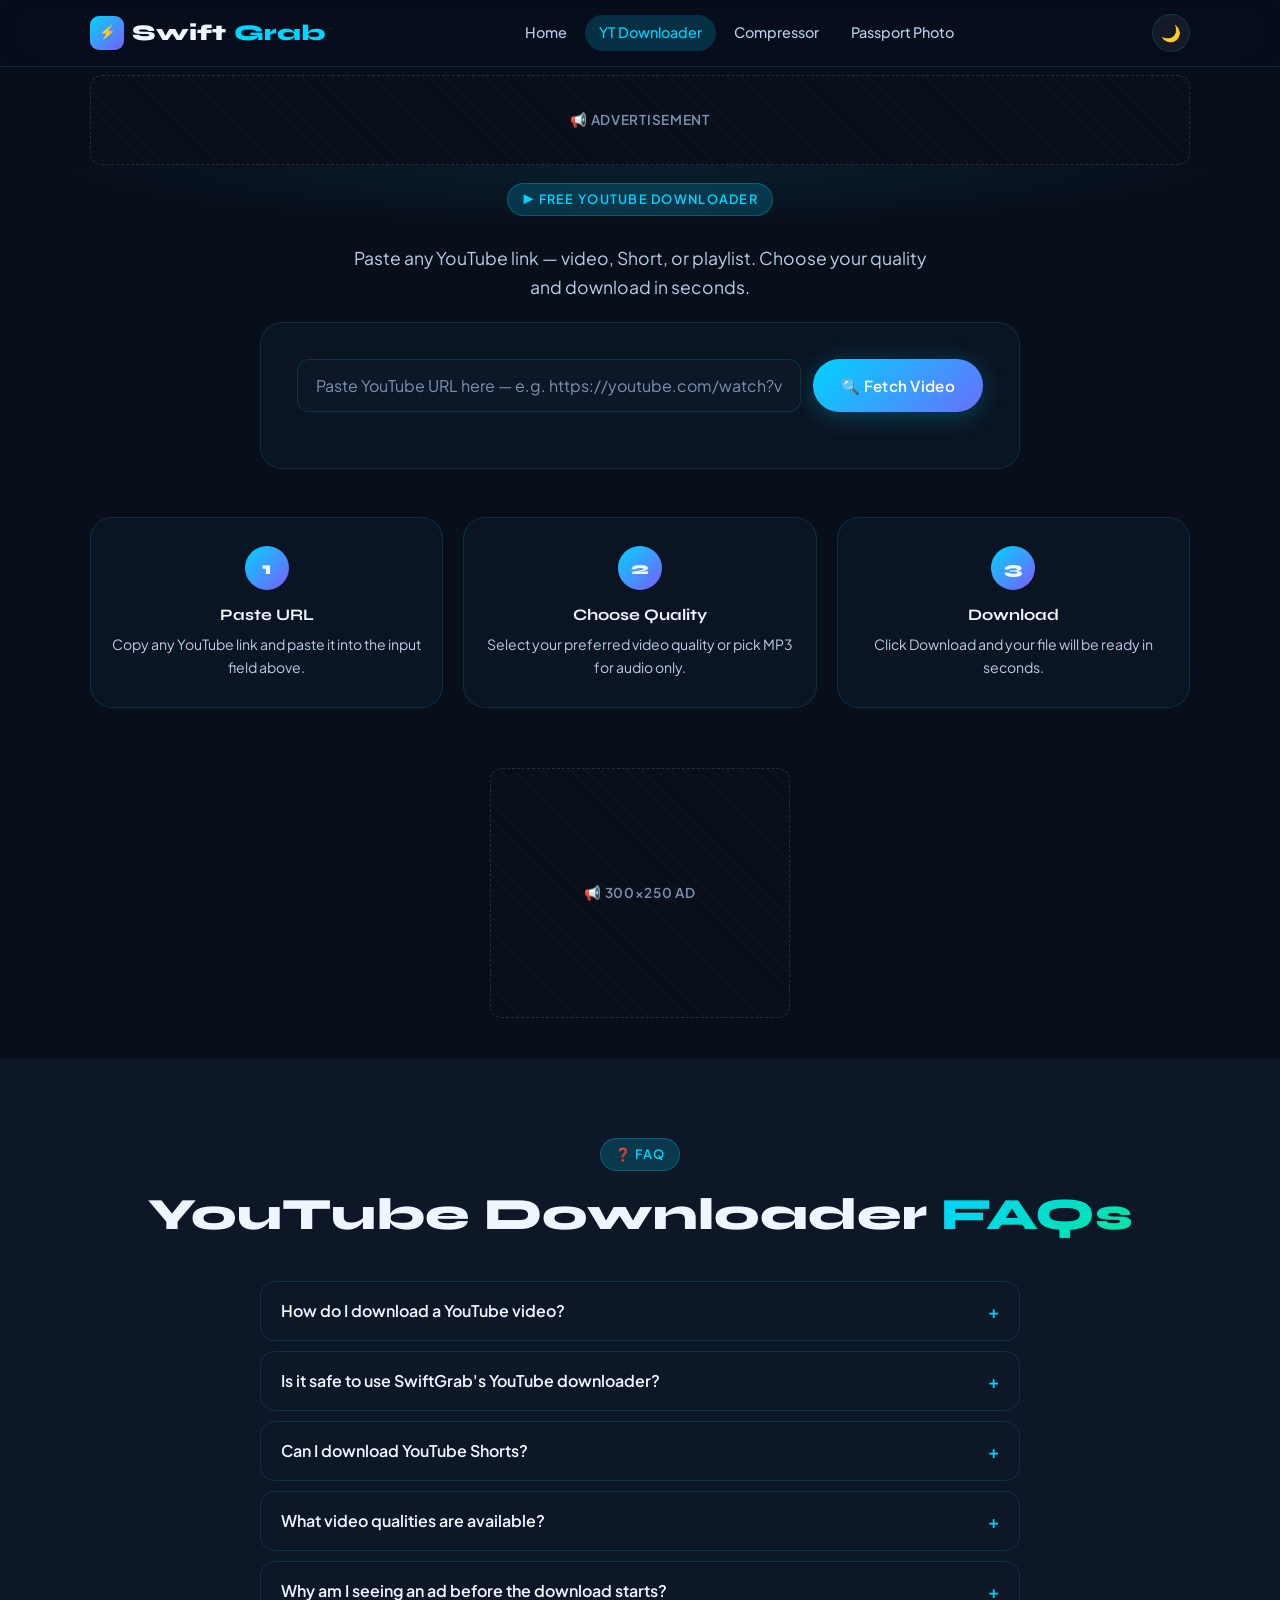
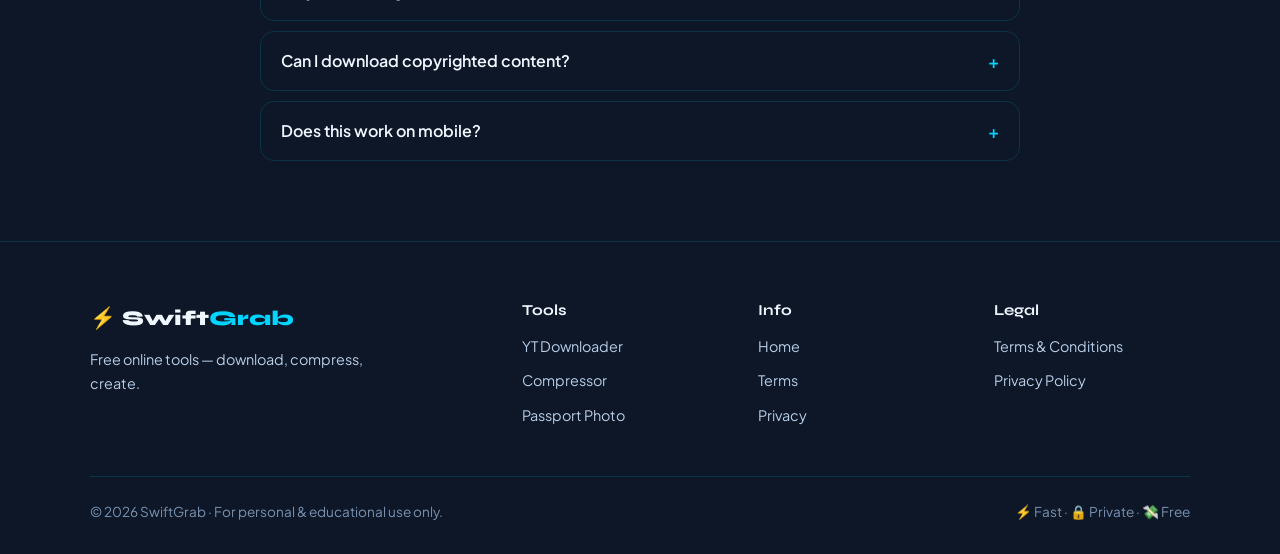
==== commit 401f9427: "Add files via upload" ====
--- a/youtube.html
+++ b/youtube.html
@@ -11,8 +11,8 @@
   <meta property="og:description" content="Download YouTube videos in any quality — free and instant." />
   <script type="application/ld+json">
   {"@context":"https://schema.org","@type":"FAQPage","mainEntity":[
-    {"@type":"Question","name":"How do I download a YouTube video?","acceptedAnswer":{"@type":"Answer","text":"Paste the YouTube video URL into SwiftGrab's downloader, click Fetch, choose your desired quality, and click Download."}},
-    {"@type":"Question","name":"Is it safe to use YouTube downloaders?","acceptedAnswer":{"@type":"Answer","text":"SwiftGrab is safe to use. We do not install anything on your device and never store your data. We redirect you to trusted download services."}}
+    {"@type":"Question","name":"How do I download a YouTube video?","acceptedAnswer":{"@type":"Answer","text":"Paste the YouTube video URL into SwiftGrab's downloader, click Fetch, choose your desired quality, and click Download. Your file will start downloading automatically."}},
+    {"@type":"Question","name":"Is it safe to use YouTube downloaders?","acceptedAnswer":{"@type":"Answer","text":"SwiftGrab is safe to use. We do not install anything on your device and never store your data."}}
   ]}</script>
     <!-- PWA Meta -->
   <link rel="manifest" href="manifest.json" />
@@ -25,6 +25,15 @@
   <link rel="icon" type="image/png" sizes="192x192" href="icons/icon-192.png" />
   <link rel="stylesheet" href="shared.css" />
   <style>
+    /* ── Global overflow fix ── */
+    html, body { overflow-x: hidden; }
+    .site-header { overflow: visible !important; }
+    .nav { flex-wrap: nowrap !important; }
+    .nav-actions { flex-shrink: 0; }
+    @media (max-width: 768px) {
+      .hamburger { display: flex !important; flex-shrink: 0; }
+    }
+
     /* ── Tool box ── */
     .tool-box {
       background: var(--card-bg); border: 1px solid var(--border);
@@ -145,16 +154,15 @@
 </header>
 
 <!-- ── AD BANNER ── -->
-<div class="container" style="padding-top:16px;">
+<div class="container" style="padding-top:8px;padding-bottom:0;">
   <div class="ad-banner ad-banner-728">📢 Advertisement</div>
 </div>
 
 <!-- ── HERO ── -->
-<div class="page-hero">
+<div class="page-hero" style="padding:18px 0 20px;">
   <div class="container">
     <div class="section-label">▶️ Free YouTube Downloader</div>
-    <h1>Download YouTube Videos<br><span class="grad">Free & Instant</span></h1>
-    <p>Paste any YouTube link — video, Short, or playlist. Choose your quality and download in seconds.</p>
+    <p style="font-size:clamp(.95rem,2vw,1.1rem);color:var(--white2);margin-top:10px;max-width:600px;margin-left:auto;margin-right:auto;">Paste any YouTube link — video, Short, or playlist. Choose your quality and download in seconds.</p>
   </div>
 </div>
 
@@ -179,9 +187,9 @@
       <!-- Preview Box -->
       <div class="preview-box" id="preview-box">
         <div class="preview-inner">
-          <div class="preview-thumb">
+          <div class="preview-thumb" id="preview-thumb" style="cursor:pointer;" title="Click to play">
             <img id="thumb-img" src="" alt="Video thumbnail" loading="lazy" />
-            <div class="play-icon">▶</div>
+            <div class="play-icon" id="play-btn" onclick="embedVideo()">▶</div>
           </div>
           <div class="preview-info">
             <div class="yt-badge">▶ YouTube</div>
@@ -217,20 +225,12 @@
       <!-- Download Actions -->
       <div id="dl-section" style="display:none;">
         <div class="dl-action">
-          <button class="btn btn-primary" style="font-size:1rem;padding:14px 28px;" onclick="startDownload()">
+          <button class="btn btn-primary" style="font-size:1rem;padding:14px 28px;" onclick="startDownload()" id="dl-btn">
             📥 Download Now
-          </button>
-          <button class="btn btn-ghost" onclick="copyVideoLink()">
-            🔗 Copy Link
           </button>
           <button class="btn btn-ghost" onclick="resetTool()">
             🔄 New Video
           </button>
-        </div>
-
-        <!-- Info note -->
-        <div style="margin-top:16px;padding:12px 16px;background:rgba(255,193,7,.07);border:1px solid rgba(255,193,7,.2);border-radius:10px;font-size:.85rem;color:#ffd84d;">
-          ℹ️ You'll be redirected to a trusted downloader service. An ad may appear briefly before download starts.
         </div>
       </div>
     </div>
@@ -269,13 +269,12 @@
       <h2 class="section-title">YouTube Downloader <span class="grad">FAQs</span></h2>
     </div>
     <div class="faq-grid">
-      <div class="faq-item"><button class="faq-q">How do I download a YouTube video? <span class="icon">+</span></button><div class="faq-a">Simply paste the YouTube URL into the box above, click "Fetch Video", choose your quality (144p to 1080p or MP3), then click Download. You'll be redirected to our download partner.</div></div>
-      <div class="faq-item"><button class="faq-q">Is it safe to use SwiftGrab's YouTube downloader? <span class="icon">+</span></button><div class="faq-a">Yes, completely safe. We don't install anything on your device. We validate the URL client-side and redirect you to a trusted downloader service (SaveFrom.net) to complete the download.</div></div>
+      <div class="faq-item"><button class="faq-q">How do I download a YouTube video? <span class="icon">+</span></button><div class="faq-a">Simply paste the YouTube URL into the box above, click "Fetch Video", choose your quality (144p to 1080p or MP3), then click Download. Your file will start downloading automatically.</div></div>
+      <div class="faq-item"><button class="faq-q">Is it safe to use SwiftGrab's YouTube downloader? <span class="icon">+</span></button><div class="faq-a">Yes, completely safe. We don't install anything on your device and never store your data. All downloads are handled securely and privately.</div></div>
       <div class="faq-item"><button class="faq-q">Can I download YouTube Shorts? <span class="icon">+</span></button><div class="faq-a">Absolutely! SwiftGrab supports regular YouTube videos, Shorts, and playlist URLs. Just paste the Shorts link and it works the same way.</div></div>
       <div class="faq-item"><button class="faq-q">What video qualities are available? <span class="icon">+</span></button><div class="faq-a">We offer 144p, 360p, 720p (HD), and 1080p (Full HD) video formats, as well as MP3 audio extraction — all at no cost.</div></div>
-      <div class="faq-item"><button class="faq-q">Why am I being redirected to another website? <span class="icon">+</span></button><div class="faq-a">SwiftGrab is a browser-based tool. For actual downloading, we partner with trusted external services that handle the download process. This keeps SwiftGrab fast, lightweight, and free.</div></div>
+      <div class="faq-item"><button class="faq-q">Why am I seeing an ad before the download starts? <span class="icon">+</span></button><div class="faq-a">Ads help us keep SwiftGrab free for everyone. The ad closes automatically after a few seconds and your download begins. We appreciate your support!</div></div>
       <div class="faq-item"><button class="faq-q">Can I download copyrighted content? <span class="icon">+</span></button><div class="faq-a">SwiftGrab is intended for personal and educational use only. Please respect YouTube's Terms of Service and content creators' intellectual property rights. Do not distribute downloaded content.</div></div>
-      <div class="faq-item"><button class="faq-q">Why does an ad appear before downloading? <span class="icon">+</span></button><div class="faq-a">Ads help us keep SwiftGrab free for everyone. The ad closes after a few seconds and your download proceeds automatically. We appreciate your support!</div></div>
       <div class="faq-item"><button class="faq-q">Does this work on mobile? <span class="icon">+</span></button><div class="faq-a">Yes! SwiftGrab's YouTube downloader is fully mobile-optimized. It works on Android, iPhone, and any modern mobile browser.</div></div>
     </div>
   </div>
@@ -331,14 +330,40 @@
 let selectedQuality = '720p';
 let currentVideoUrl = '';
 let currentVideoId  = '';
-
-// Fetch video preview
+let videoEmbedded   = false;
+
+/* ── URL Helpers ── */
+function cleanUrl(raw) {
+  // Strip zero-width spaces, trim, normalize
+  return raw.replace(/[\u200B-\u200D\uFEFF]/g, '').trim();
+}
+
+function isValidYouTubeUrl(url) {
+  return /(?:youtube\.com\/(?:watch\?.*v=|shorts\/|live\/|embed\/)|youtu\.be\/|m\.youtube\.com\/(?:watch\?.*v=|live\/))/i.test(url);
+}
+
+function extractYouTubeId(url) {
+  const patterns = [
+    /[?&]v=([a-zA-Z0-9_-]{11})/,
+    /youtu\.be\/([a-zA-Z0-9_-]{11})/,
+    /\/shorts\/([a-zA-Z0-9_-]{11})/,
+    /\/live\/([a-zA-Z0-9_-]{11})/,
+    /\/embed\/([a-zA-Z0-9_-]{11})/
+  ];
+  for (const p of patterns) {
+    const m = url.match(p);
+    if (m) return m[1];
+  }
+  return null;
+}
+
+/* ── Fetch Video ── */
 function fetchVideo() {
   const input = document.getElementById('yt-url');
-  const url   = input.value.trim();
+  const raw   = input.value;
+  const url   = cleanUrl(raw);
   const errEl = document.getElementById('url-error');
 
-  // Reset error
   errEl.style.display = 'none';
   errEl.textContent = '';
 
@@ -362,52 +387,89 @@
     return;
   }
 
-  currentVideoUrl = url;
+  // Normalize URL
+  currentVideoUrl = `https://www.youtube.com/watch?v=${videoId}`;
   currentVideoId  = videoId;
-
-  // Show loading state on button
+  videoEmbedded   = false;
+
   const btn = document.getElementById('fetch-btn');
   btn.innerHTML = '<span class="spinner"></span> Fetching...';
   btn.disabled = true;
 
-  // Simulate fetch delay (thumbnail load)
   setTimeout(() => {
-    showPreview(videoId, url);
+    showPreview(videoId, currentVideoUrl);
     btn.innerHTML = '🔍 Fetch Video';
     btn.disabled  = false;
   }, 900);
 }
 
 function showPreview(videoId, url) {
-  // Thumbnail from YouTube CDN
   const thumb = `https://img.youtube.com/vi/${videoId}/maxresdefault.jpg`;
-  document.getElementById('thumb-img').src = thumb;
-  document.getElementById('thumb-img').onerror = function() {
+  const thumbEl = document.getElementById('thumb-img');
+  thumbEl.src = thumb;
+  thumbEl.onerror = function() {
     this.src = `https://img.youtube.com/vi/${videoId}/hqdefault.jpg`;
   };
 
-  // Title simulation (real title needs backend/API)
-  const titles = [
-    'Amazing Video — Watch Now',
-    'Top 10 Things You Must Know',
-    'How To Master This Skill Fast',
-    'Viral Video 2024',
-    'This Will Change Your Life'
-  ];
-  const title = titles[Math.floor(Math.random() * titles.length)];
-  document.getElementById('video-title').textContent = title;
+  // Reset embed if previously played
+  if (videoEmbedded) {
+    const thumbWrap = document.getElementById('preview-thumb');
+    thumbWrap.innerHTML = `
+      <img id="thumb-img" src="${thumb}" alt="Video thumbnail" loading="lazy" />
+      <div class="play-icon" id="play-btn" onclick="embedVideo()">▶</div>`;
+    videoEmbedded = false;
+  }
+
+  // Set placeholder first
+  document.getElementById('video-title').textContent = 'Fetching title...';
   document.getElementById('video-meta').textContent  = `ID: ${videoId} · Ready to download`;
-  document.getElementById('video-id-show').textContent = url.length > 50 ? url.slice(0,55)+'…' : url;
-
-  // Show sections
+  document.getElementById('video-id-show').textContent = url.length > 55 ? url.slice(0,55)+'…' : url;
+
+  // Fetch real title via YouTube oEmbed (no API key needed)
+  fetch(`https://www.youtube.com/oembed?url=https://www.youtube.com/watch?v=${videoId}&format=json`)
+    .then(r => r.json())
+    .then(data => {
+      document.getElementById('video-title').textContent = data.title || 'YouTube Video';
+      document.getElementById('video-meta').textContent  = `by ${data.author_name || 'YouTube'} · Ready to download`;
+    })
+    .catch(() => {
+      document.getElementById('video-title').textContent = 'YouTube Video';
+    });
+
   document.getElementById('preview-box').classList.add('show');
   document.getElementById('quality-section').style.display = 'block';
   document.getElementById('dl-section').style.display = 'block';
-
-  // Scroll to preview
   document.getElementById('preview-box').scrollIntoView({ behavior: 'smooth', block: 'nearest' });
   showToast('✅ Video found! Choose quality and download.', 'success');
 }
+
+/* ── Play Embed (global, called via onclick) ── */
+function embedVideo() {
+  if (!currentVideoId) return;
+  const wrap = document.getElementById('preview-thumb');
+  wrap.innerHTML = `<iframe
+    src="https://www.youtube.com/embed/${currentVideoId}?autoplay=1&rel=0"
+    width="100%" height="100%"
+    style="border:none;display:block;min-height:180px;"
+    allow="autoplay; encrypted-media; fullscreen"
+    allowfullscreen></iframe>`;
+  videoEmbedded = true;
+}
+
+document.addEventListener('DOMContentLoaded', () => {
+  document.getElementById('yt-url').addEventListener('keydown', e => {
+    if (e.key === 'Enter') fetchVideo();
+  });
+  // Auto-paste if clipboard has a YT link
+  document.getElementById('yt-url').addEventListener('focus', async () => {
+    try {
+      const text = await navigator.clipboard.readText();
+      if (text && isValidYouTubeUrl(text) && !document.getElementById('yt-url').value) {
+        document.getElementById('yt-url').value = cleanUrl(text);
+      }
+    } catch(e) { /* clipboard not available */ }
+  });
+});
 
 function selectQuality(btn) {
   document.querySelectorAll('.q-btn').forEach(b => b.classList.remove('selected'));
@@ -415,26 +477,81 @@
   selectedQuality = btn.dataset.quality;
 }
 
+/* ── Download via Cobalt API ── */
 async function startDownload() {
   if (!currentVideoUrl) {
     showToast('Please fetch a video first.', 'warn');
     return;
   }
 
-  // Show ad modal, wait for close
+  // Show ad modal and wait
   animateAdProgress();
   await showAdModal({ seconds: 3 });
 
-  // Redirect to SaveFrom.net
+  const dlBtn = document.getElementById('dl-btn');
+  const originalLabel = dlBtn.innerHTML;
+  dlBtn.innerHTML = '<span class="spinner"></span> Starting...';
+  dlBtn.disabled = true;
+
+  try {
+    const isAudio = selectedQuality === 'mp3';
+    const qualityNum = selectedQuality.replace('p', '');
+
+    // Try Cobalt API (open-source, CORS-enabled)
+    const res = await fetch('https://api.cobalt.tools/', {
+      method: 'POST',
+      headers: {
+        'Accept': 'application/json',
+        'Content-Type': 'application/json'
+      },
+      body: JSON.stringify({
+        url: currentVideoUrl,
+        videoQuality: isAudio ? undefined : qualityNum,
+        downloadMode: isAudio ? 'audio' : 'auto',
+        filenameStyle: 'pretty'
+      })
+    });
+
+    const data = await res.json();
+
+    if ((data.status === 'redirect' || data.status === 'tunnel' || data.status === 'stream') && data.url) {
+      triggerBrowserDownload(data.url, data.filename || `video_${selectedQuality}.${isAudio ? 'mp3' : 'mp4'}`);
+      showToast('🚀 Download started!', 'success');
+    } else if (data.status === 'picker' && data.picker?.length) {
+      triggerBrowserDownload(data.picker[0].url, `video_${selectedQuality}.mp4`);
+      showToast('🚀 Download started!', 'success');
+    } else {
+      throw new Error(data.error?.code || 'API returned no download URL');
+    }
+
+  } catch (err) {
+    console.warn('Cobalt API failed:', err);
+    // Fallback: open in-page download via hidden anchor
+    fallbackDownload();
+  } finally {
+    dlBtn.innerHTML = originalLabel;
+    dlBtn.disabled  = false;
+  }
+}
+
+function triggerBrowserDownload(url, filename) {
+  const a = document.createElement('a');
+  a.href = url;
+  a.download = filename;
+  a.rel = 'noopener';
+  a.style.display = 'none';
+  document.body.appendChild(a);
+  a.click();
+  setTimeout(() => document.body.removeChild(a), 500);
+}
+
+function fallbackDownload() {
+  // Graceful fallback — open savefrom in same tab to initiate download
+  showToast('⚡ Connecting to download service...', 'info', 2000);
   const encoded = encodeURIComponent(currentVideoUrl);
-  const redirectUrl = `https://en.savefrom.net/#url=${encoded}`;
-
-  showToast('🚀 Redirecting to download...', 'info', 2500);
-
-  // Small delay for toast visibility
   setTimeout(() => {
-    window.open(redirectUrl, '_blank');
-  }, 600);
+    window.location.href = `https://en.savefrom.net/#url=${encoded}`;
+  }, 800);
 }
 
 function animateAdProgress() {
@@ -442,16 +559,11 @@
   if (!bar) return;
   bar.style.width = '0%';
   let pct = 0;
-  const interval = setInterval(() => {
+  const iv = setInterval(() => {
     pct += 2.2;
     bar.style.width = Math.min(pct, 100) + '%';
-    if (pct >= 100) clearInterval(interval);
+    if (pct >= 100) clearInterval(iv);
   }, 66);
-}
-
-function copyVideoLink() {
-  if (!currentVideoUrl) { showToast('No video loaded yet.', 'warn'); return; }
-  copyToClipboard(currentVideoUrl, '🔗 Video link copied to clipboard!');
 }
 
 function resetTool() {
@@ -460,19 +572,11 @@
   document.getElementById('quality-section').style.display = 'none';
   document.getElementById('dl-section').style.display = 'none';
   document.getElementById('url-error').style.display = 'none';
-  currentVideoUrl = ''; currentVideoId = '';
-  // Re-select 720p default
+  currentVideoUrl = ''; currentVideoId = ''; videoEmbedded = false;
   document.querySelectorAll('.q-btn').forEach(b => b.classList.remove('selected'));
   document.querySelector('[data-quality="720p"]').classList.add('selected');
   selectedQuality = '720p';
 }
-
-// Allow pressing Enter to fetch
-document.addEventListener('DOMContentLoaded', () => {
-  document.getElementById('yt-url').addEventListener('keydown', e => {
-    if (e.key === 'Enter') fetchVideo();
-  });
-});
 </script>
 </body>
 </html>
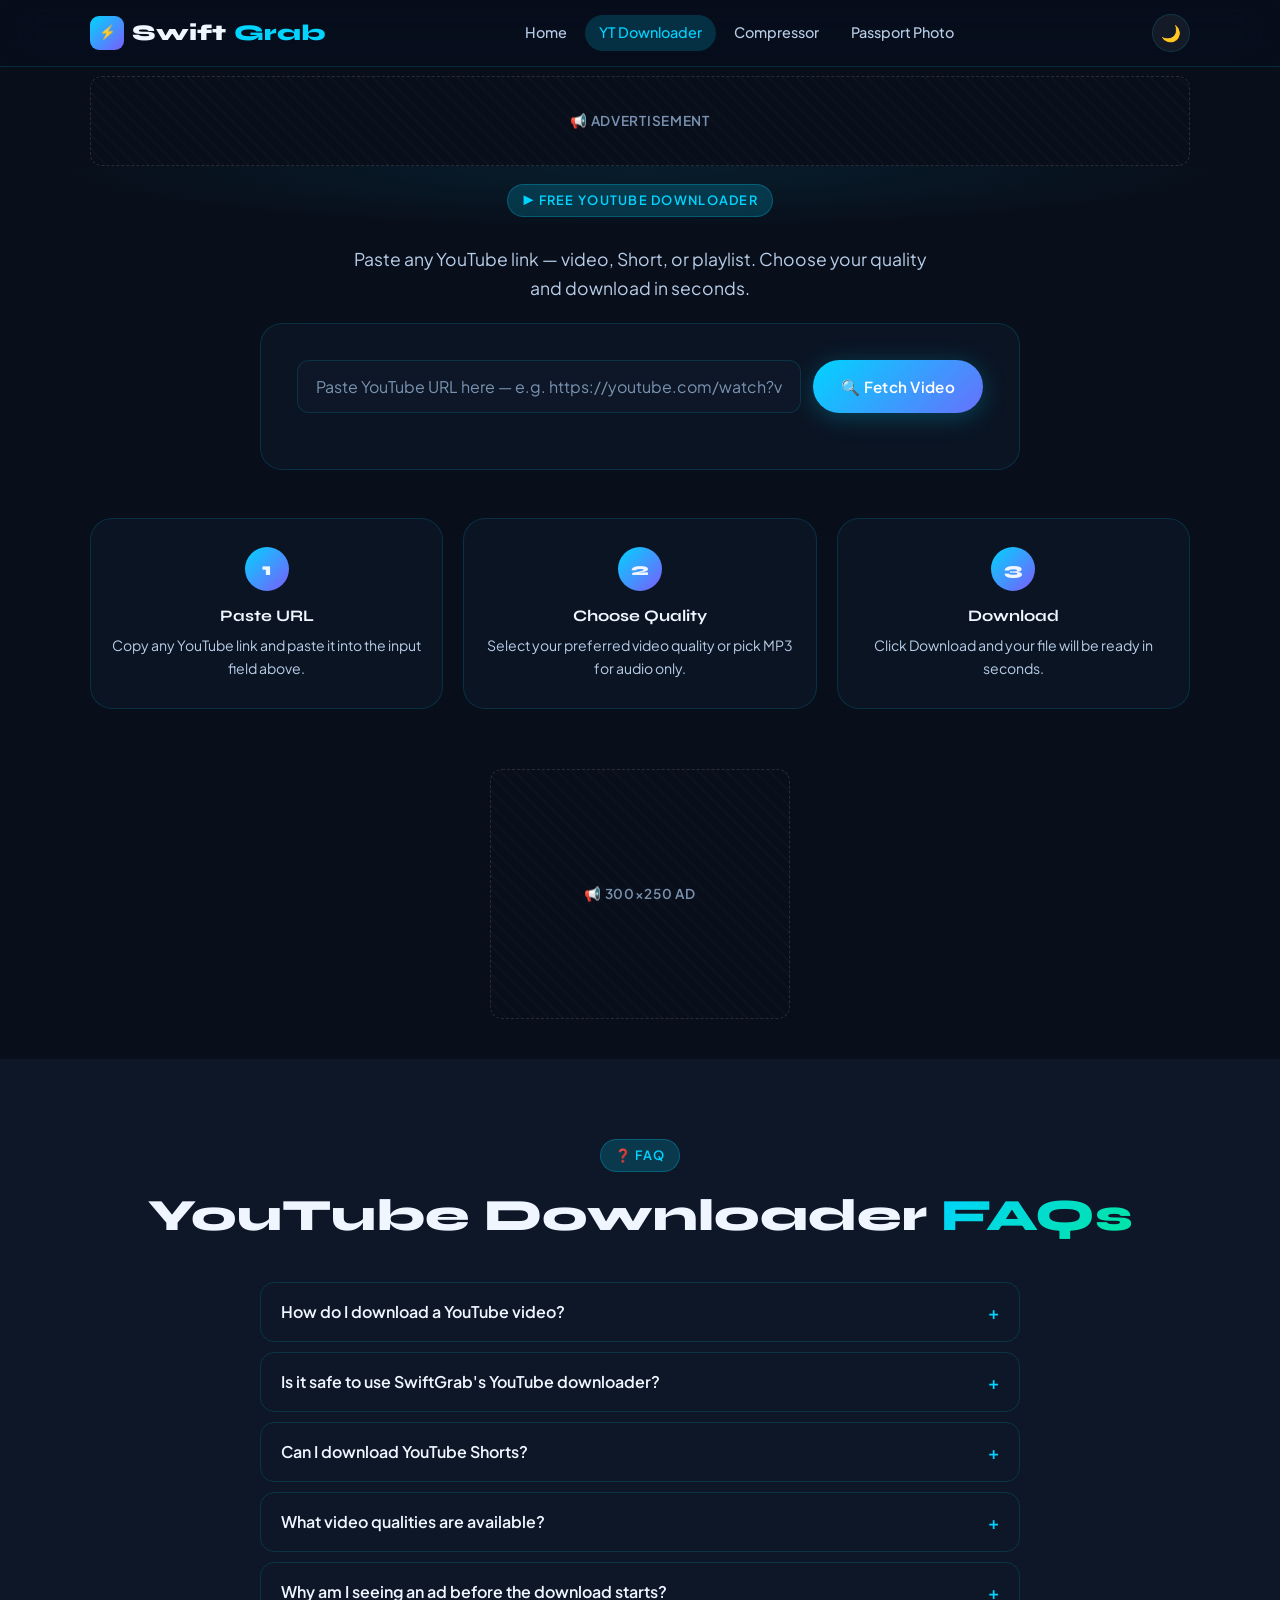
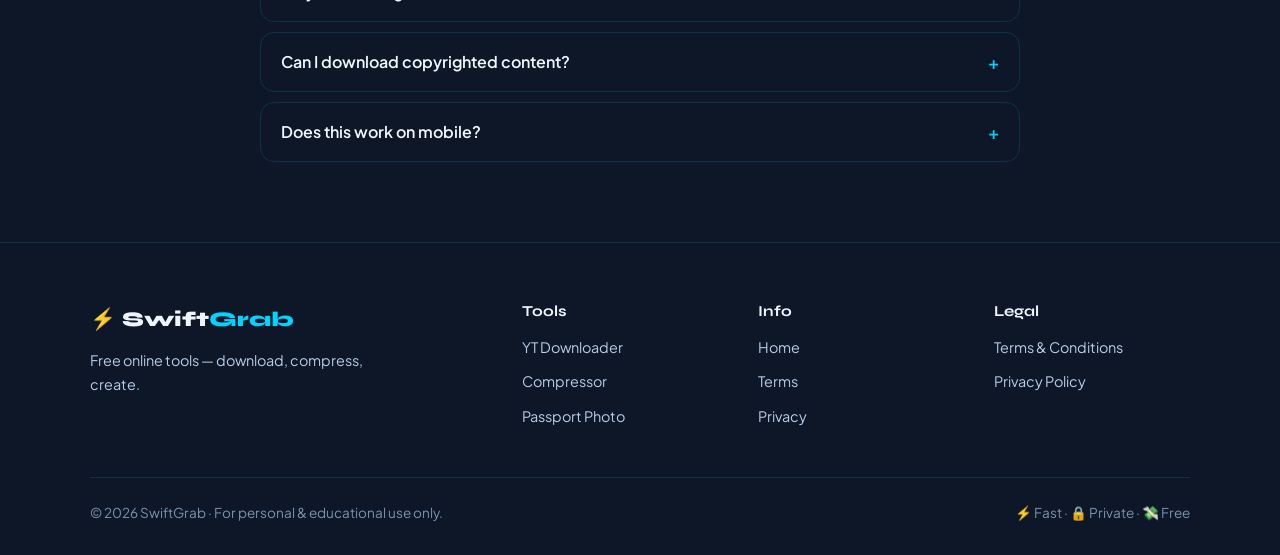
==== commit 2526cde3: "Add files via upload" ====
--- a/youtube.html
+++ b/youtube.html
@@ -25,9 +25,17 @@
   <link rel="icon" type="image/png" sizes="192x192" href="icons/icon-192.png" />
   <link rel="stylesheet" href="shared.css" />
   <style>
+    /* ── STICKY HEADER FIX ── */
+    .site-header {
+      position: fixed !important;
+      top: 0; left: 0; right: 0;
+      z-index: 9999;
+      overflow: visible !important;
+    }
+    body { padding-top: 68px; }
+
     /* ── Global overflow fix ── */
     html, body { overflow-x: hidden; }
-    .site-header { overflow: visible !important; }
     .nav { flex-wrap: nowrap !important; }
     .nav-actions { flex-shrink: 0; }
     @media (max-width: 768px) {
@@ -478,60 +486,84 @@
 }
 
 /* ── Download via Cobalt API ── */
+const COBALT_INSTANCES = [
+  'https://api.cobalt.tools/',
+  'https://cobalt.api.timelessnesses.me/',
+  'https://cobalt.drgns.space/'
+];
+
+async function tryCobalt(instance, url, isAudio, qualityNum) {
+  const body = { url, downloadMode: isAudio ? 'audio' : 'auto' };
+  if (isAudio) {
+    body.audioFormat = 'mp3';
+  } else {
+    body.videoQuality = qualityNum; // "144","360","720","1080"
+  }
+
+  const res = await fetch(instance, {
+    method: 'POST',
+    headers: { 'Accept': 'application/json', 'Content-Type': 'application/json' },
+    body: JSON.stringify(body)
+  });
+
+  if (!res.ok) throw new Error(`HTTP ${res.status}`);
+  const data = await res.json();
+
+  if (data.status === 'error') throw new Error(data.error?.code || 'cobalt error');
+  if (!data.url && !(data.picker?.length)) throw new Error('no download url');
+  return data;
+}
+
 async function startDownload() {
   if (!currentVideoUrl) {
     showToast('Please fetch a video first.', 'warn');
     return;
   }
 
-  // Show ad modal and wait
+  // Show ad modal first, wait for user to close or timer
   animateAdProgress();
   await showAdModal({ seconds: 3 });
 
   const dlBtn = document.getElementById('dl-btn');
   const originalLabel = dlBtn.innerHTML;
-  dlBtn.innerHTML = '<span class="spinner"></span> Starting...';
+  dlBtn.innerHTML = '<span class="spinner"></span> Downloading...';
   dlBtn.disabled = true;
 
-  try {
-    const isAudio = selectedQuality === 'mp3';
-    const qualityNum = selectedQuality.replace('p', '');
-
-    // Try Cobalt API (open-source, CORS-enabled)
-    const res = await fetch('https://api.cobalt.tools/', {
-      method: 'POST',
-      headers: {
-        'Accept': 'application/json',
-        'Content-Type': 'application/json'
-      },
-      body: JSON.stringify({
-        url: currentVideoUrl,
-        videoQuality: isAudio ? undefined : qualityNum,
-        downloadMode: isAudio ? 'audio' : 'auto',
-        filenameStyle: 'pretty'
-      })
-    });
-
-    const data = await res.json();
-
-    if ((data.status === 'redirect' || data.status === 'tunnel' || data.status === 'stream') && data.url) {
-      triggerBrowserDownload(data.url, data.filename || `video_${selectedQuality}.${isAudio ? 'mp3' : 'mp4'}`);
+  const isAudio  = selectedQuality === 'mp3';
+  const qualityNum = selectedQuality.replace('p', ''); // "720", "1080" etc.
+  const ext = isAudio ? 'mp3' : 'mp4';
+
+  let downloaded = false;
+
+  // Try each cobalt instance in order
+  for (const instance of COBALT_INSTANCES) {
+    try {
+      const data = await tryCobalt(instance, currentVideoUrl, isAudio, qualityNum);
+
+      let downloadUrl = data.url;
+      if (data.status === 'picker' && data.picker?.length) {
+        downloadUrl = data.picker[0].url;
+      }
+
+      triggerBrowserDownload(downloadUrl, `swiftgrab_${qualityNum || 'audio'}.${ext}`);
       showToast('🚀 Download started!', 'success');
-    } else if (data.status === 'picker' && data.picker?.length) {
-      triggerBrowserDownload(data.picker[0].url, `video_${selectedQuality}.mp4`);
-      showToast('🚀 Download started!', 'success');
-    } else {
-      throw new Error(data.error?.code || 'API returned no download URL');
-    }
-
-  } catch (err) {
-    console.warn('Cobalt API failed:', err);
-    // Fallback: open in-page download via hidden anchor
-    fallbackDownload();
-  } finally {
-    dlBtn.innerHTML = originalLabel;
-    dlBtn.disabled  = false;
-  }
+      downloaded = true;
+      break;
+
+    } catch(err) {
+      console.warn(`Cobalt instance ${instance} failed:`, err.message);
+    }
+  }
+
+  if (!downloaded) {
+    // Last resort: open new tab (user stays on SwiftGrab)
+    showToast('⚡ Opening download — please wait...', 'info', 3000);
+    const encoded = encodeURIComponent(currentVideoUrl);
+    window.open(`https://yt5s.io/en19/?q=${encoded}`, '_blank', 'noopener');
+  }
+
+  dlBtn.innerHTML = originalLabel;
+  dlBtn.disabled  = false;
 }
 
 function triggerBrowserDownload(url, filename) {
@@ -542,16 +574,7 @@
   a.style.display = 'none';
   document.body.appendChild(a);
   a.click();
-  setTimeout(() => document.body.removeChild(a), 500);
-}
-
-function fallbackDownload() {
-  // Graceful fallback — open savefrom in same tab to initiate download
-  showToast('⚡ Connecting to download service...', 'info', 2000);
-  const encoded = encodeURIComponent(currentVideoUrl);
-  setTimeout(() => {
-    window.location.href = `https://en.savefrom.net/#url=${encoded}`;
-  }, 800);
+  setTimeout(() => document.body.removeChild(a), 1000);
 }
 
 function animateAdProgress() {
